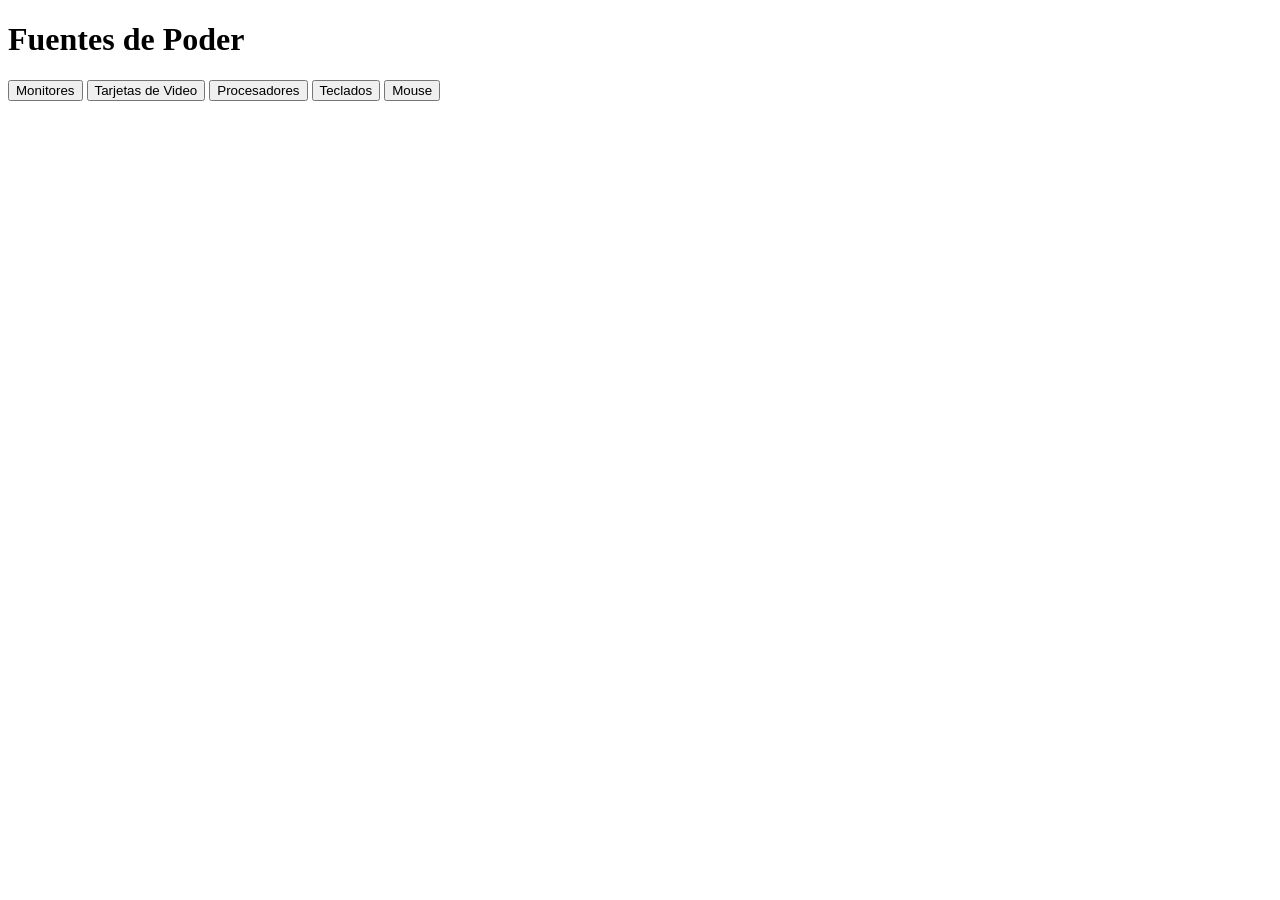
==== Hardware/fuentes.html @ 0f39e77e "Add files via upload" ====
<!DOCTYPE html>
<html lang="es">
<head>
    <meta charset="UTF-8">
    <meta name="viewport" content="width=device-width, initial-scale=1.0">
    <title>Fuentes de Poder</title>
</head>
<body>
    <h1>Fuentes de Poder</h1>
    <button onclick="location.href='monitores.html'">Monitores</button>
    <button onclick="location.href='tarjetasvideo.html'">Tarjetas de Video</button>
    <button onclick="location.href='procesadores.html'">Procesadores</button>
    <button onclick="location.href='teclados.html'">Teclados</button>
    <button onclick="location.href='mouse.html'">Mouse</button>
    
    
</body>
</html>
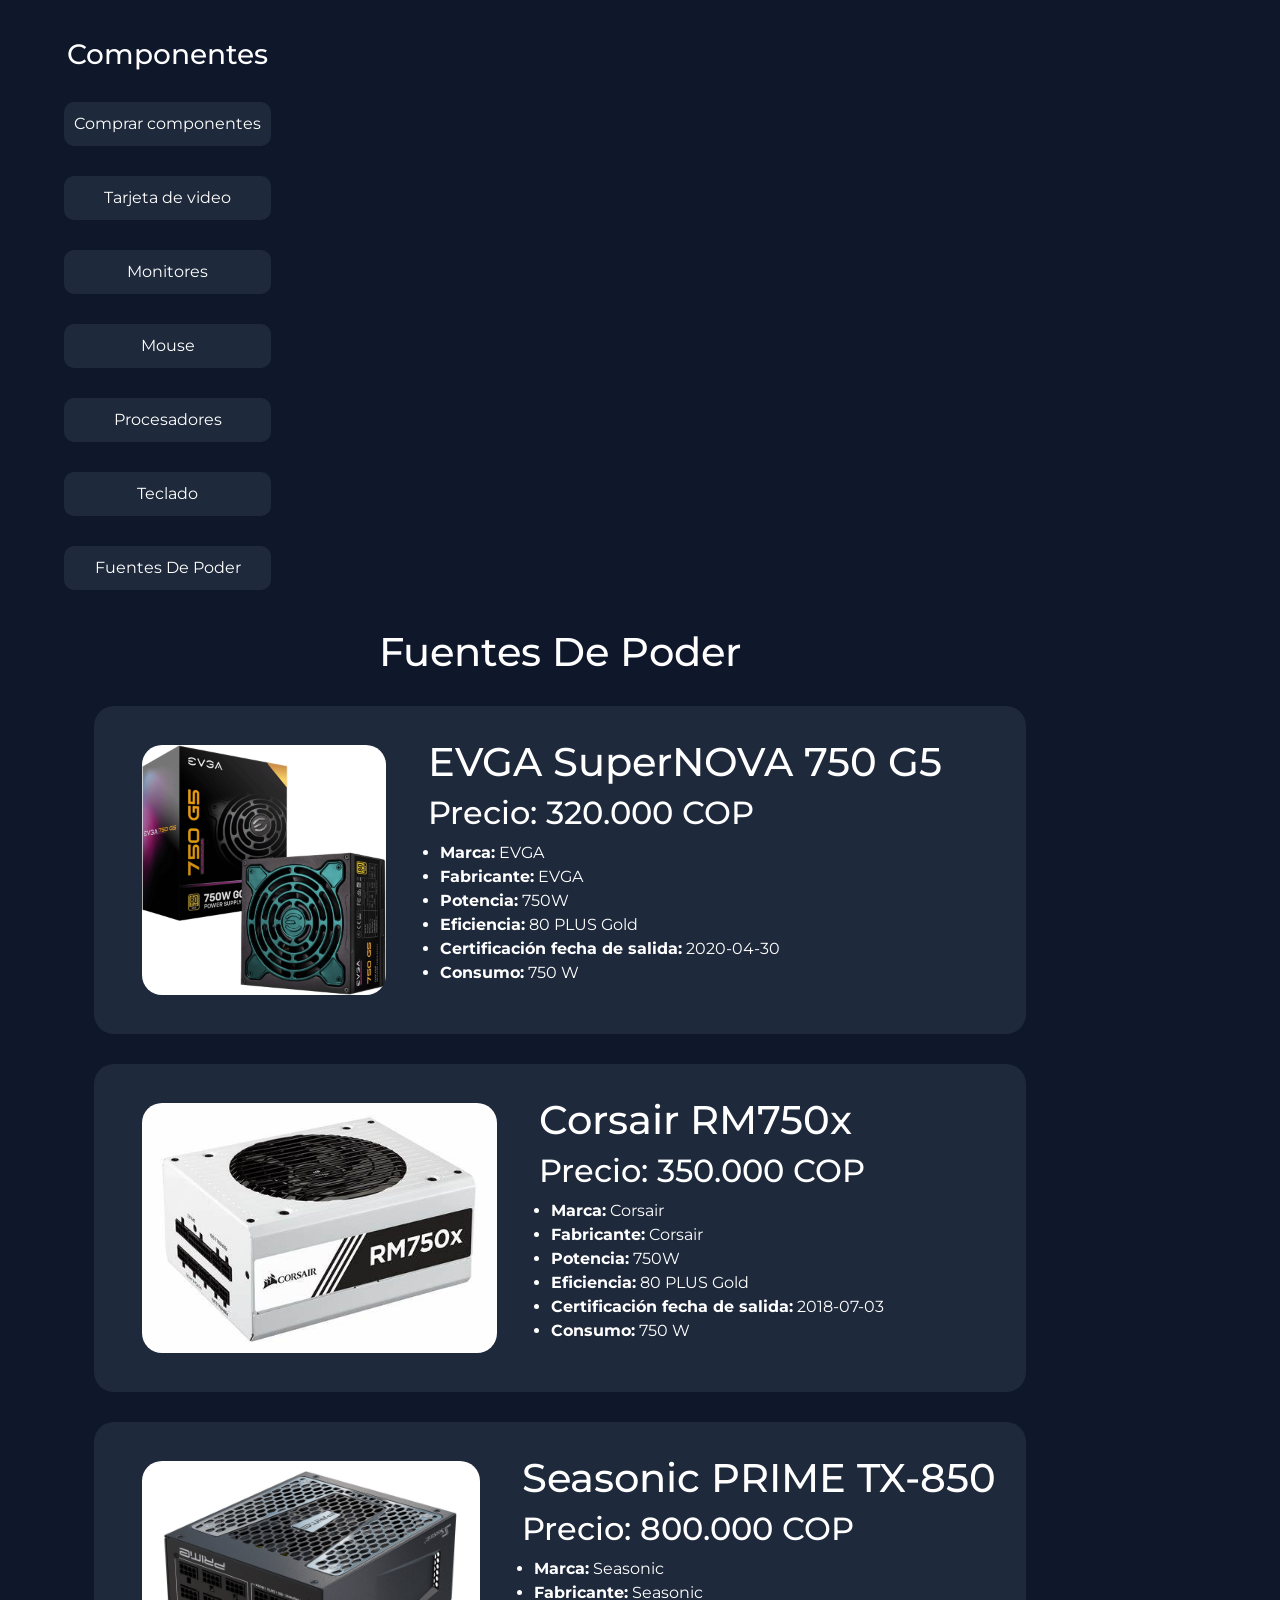
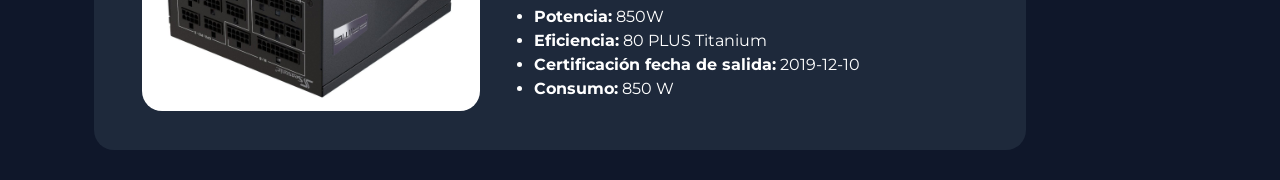
==== commit e11cd068: "Add files via upload" ====
--- a/Hardware/fuentes.html
+++ b/Hardware/fuentes.html
@@ -1,18 +1,108 @@
-<!DOCTYPE html>
-<html lang="es">
+<html>
 <head>
-    <meta charset="UTF-8">
-    <meta name="viewport" content="width=device-width, initial-scale=1.0">
-    <title>Fuentes de Poder</title>
+<meta charset="utf-8">
+<meta name="viewport" content="width=device-width, initial-scale=1">
+<link href="https://cdn.jsdelivr.net/npm/bootstrap@5.3.3/dist/css/bootstrap.min.css" rel="stylesheet" integrity="sha384-QWTKZyjpPEjISv5WaRU9OFeRpok6YctnYmDr5pNlyT2bRjXh0JMhjY6hW+ALEwIH" crossorigin="anonymous">
+<script src="https://cdn.jsdelivr.net/npm/bootstrap@5.3.3/dist/js/bootstrap.bundle.min.js" integrity="sha384-YvpcrYf0tY3lHB60NNkmXc5s9fDVZLESaAA55NDzOxhy9GkcIdslK1eN7N6jIeHz" crossorigin="anonymous"></script>
+<link href="css/style.css" rel="stylesheet">
 </head>
+
 <body>
-    <h1>Fuentes de Poder</h1>
-    <button onclick="location.href='monitores.html'">Monitores</button>
-    <button onclick="location.href='tarjetasvideo.html'">Tarjetas de Video</button>
-    <button onclick="location.href='procesadores.html'">Procesadores</button>
-    <button onclick="location.href='teclados.html'">Teclados</button>
-    <button onclick="location.href='mouse.html'">Mouse</button>
-    
-    
+<nav class="navbar nav flex-column navbar-expand-lg navbar-dark">
+<h3>Componentes</h3>
+<button class="navbar-toggler" type="button" data-bs-toggle="collapse" data-bs-target="#navbarTogglerDemo03" aria-controls="navbarTogglerDemo03" aria-expanded="false" aria-label="Toggle navigation">
+      <span class="navbar-toggler-icon"></span>
+    </button>
+    <div class="collapse navbar-collapse" id="navbarTogglerDemo03">
+<ul class="nav flex-column">
+  <li class="nav-item">
+    <a class="nav-link" href="index.php">Comprar componentes</a>
+</li>
+  <li class="nav-item">
+    <a class="nav-link active" aria-current="page" href="tarjetasvideo.html">Tarjeta de video</a>
+  </li>
+  <li class="nav-item">
+    <a class="nav-link" href="monitores.html">Monitores</a>
+  </li>
+  <li class="nav-item">
+    <a class="nav-link" href="mouse.html">Mouse</a>
+  </li>
+  <li class="nav-item">
+    <a class="nav-link" href="procesadores.html">Procesadores</a>
+  </li>
+  <li class="nav-item">
+    <a class="nav-link" href="teclados.html">Teclado</a>
+  </li>
+  <li class="nav-item">
+    <a class="nav-link" href="fuentes.html">Fuentes De Poder</a>
+  </li>
+</ul>
+</div>
+</nav>
+<div class="main">
+    <h1 class="Titulo"> Fuentes De Poder </h1>
+<div class="componente">
+        <div class="imagen">
+            <img class="img-fluid" src="img/EVGASuperNOVA750G5.jpg" alt="HTML">
+        </div>
+
+<div class="info">
+        <div class="nombre">
+       <h1> EVGA SuperNOVA 750 G5</h1>
+        <h2>Precio: 320.000 COP</h2>
+        </div>
+    <ul> 
+        <li><strong>Marca:</strong> EVGA</li> 
+        <li><strong>Fabricante:</strong> EVGA</li> 
+        <li><strong>Potencia:</strong> 750W</li> 
+        <li><strong>Eficiencia:</strong> 80 PLUS Gold</li> 
+        <li><strong>Certificación fecha de salida:</strong> 2020-04-30</li> 
+        <li><strong>Consumo:</strong> 750 W</li> 
+    </ul>  
+        </div>
+    </div>
+<div class="componente">
+    <div class="imagen">
+        <img class="img-fluid" src="img/CorsairRM750x.jpg" alt="HTML">
+    </div>
+    <div class="info">
+    <div class="nombre">
+        <h1> Corsair RM750x</h1>
+        <h2>Precio: 350.000 COP</h2>
+
+    </div>
+    <ul> 
+        <li><strong>Marca:</strong> Corsair</li> 
+        <li><strong>Fabricante:</strong> Corsair</li> 
+        <li><strong>Potencia:</strong> 750W</li> 
+        <li><strong>Eficiencia:</strong> 80 PLUS Gold</li> 
+        <li><strong>Certificación fecha de salida:</strong> 2018-07-03</li> 
+        <li><strong>Consumo:</strong> 750 W</li> 
+
+    </ul> 
+    </div>
+    </div>
+<div class="componente">
+        <div class="imagen">
+            <img class="img-fluid" src="img/SeasonicPRIMETX-850.jpg" alt="HTML">
+        </div>
+<div class="info">
+        <div class="nombre">
+        	<h1> Seasonic PRIME TX-850</h1>
+        	<h2>Precio: 800.000 COP</h2>
+
+        </div>
+    	<ul>
+        	<li><strong>Marca:</strong> Seasonic</li> 
+        	<li><strong>Fabricante:</strong> Seasonic</li> 
+        	<li><strong>Potencia:</strong> 850W</li> 
+        	<li><strong>Eficiencia:</strong> 80 PLUS Titanium</li> 
+        	<li><strong>Certificación fecha de salida:</strong> 2019-12-10</li> 
+        	<li><strong>Consumo:</strong> 850 W</li> 
+    	</ul>
+        </div>
+    </div>
+</div>
 </body>
-</html>
+
+</html>
--- a/Hardware/css/style.css
+++ b/Hardware/css/style.css
@@ -0,0 +1,104 @@
+@import url('https://fonts.googleapis.com/css2?family=Montserrat:ital,wght@0,100..900;1,100..900&display=swap');
+
+body {
+	font-family: "Montserrat", sans-serif;
+	font-optical-sizing: auto;
+	font-style: normal;
+	background-color: #0f172a;
+	color: white;
+	margin-right: 5%;
+	margin-left: 5%;
+	margin-top: 30px;
+}
+
+.main {
+	display: inline-block;
+	margin: auto;
+	min-width: 80%;
+}
+
+.nav {
+	color: white;
+	display: inline-block;
+	vertical-align: top;
+}
+
+.nav li {
+	margin-bottom: 30px;
+}
+
+.nav a {
+	color: white;
+	padding: 10px;
+	border-radius: 10px;
+	text-decoration: none;
+	background-color: #1e293b;
+	text-align: center;
+
+}
+
+.nav a:hover {
+	background-color: #334155;
+	color: white;
+}
+
+h3 {
+	text-align: center;
+	margin-bottom: 30px;
+}
+
+.titulo {
+	text-align: center;
+}
+
+.imagen {
+	display: inline-block;
+	padding-right: 2vh;
+	padding-left: 2vh;
+	padding-bottom: 1vh;
+	padding-top: 1vh;
+}
+
+
+img {
+	max-height: 250px;
+	border-radius: 20px;
+}
+
+.img-sm {
+	min-height: 180px!important;
+	max-height: 180px!important;
+	border-radius: 20px;
+}
+
+.componente {
+	background-color: #1e293b;
+	margin: 30px;
+	padding: 30px;
+	border-radius: 20px;
+}
+
+.info {
+	vertical-align: middle;
+	display: inline-block;
+}
+
+.nombre {
+	padding-left: 20px;
+}
+
+label {
+	padding-top: 10px;
+	padding-bottom: 10px;
+}
+
+.compra {
+	display: inline-block;
+}
+
+.row {
+	background-color: #0f172a;
+    border-radius: 20px;
+    padding-top: 10px;
+    padding-bottom: 10px;
+}
